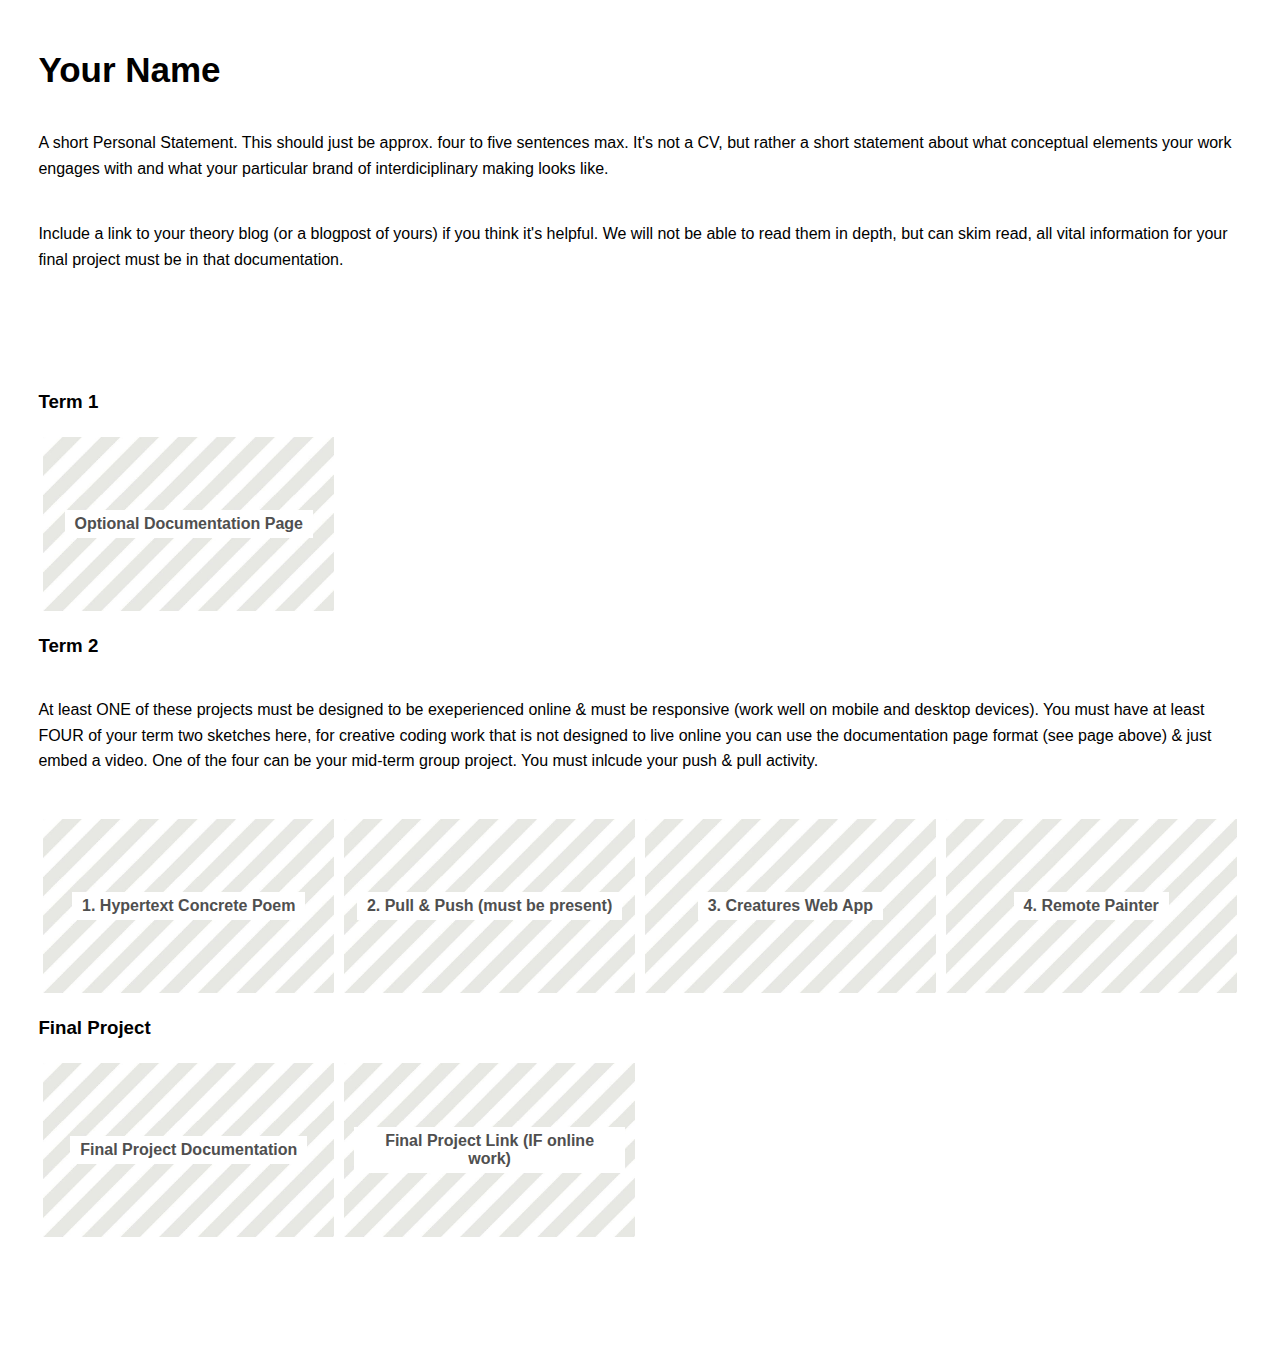
==== index.html @ 69670777 "push" ====
<!DOCTYPE html>
<html>
    <head>
        <meta charset="UTF-8">

        <!-- meta viewport tag needed to make site responsive on mobile devices https://developer.mozilla.org/en-US/docs/Web/HTML/Viewport_meta_tag -->
        <meta name="viewport" content="width=device-width, initial-scale=1" />

        <title>WCC Portfolio</title>

        <link rel="stylesheet" href="./css/style.css">

    </head>
    <body>

        <header>
            <section class="centered-content">
                <h1>Your Name</h1>
                <p>A short Personal Statement. This should just be approx. four to five sentences max. It's not a CV, but rather a short statement about what conceptual elements your work engages with and what your particular brand of interdiciplinary making looks like.</p>
                <p>Include a link to your theory blog (or a blogpost of yours) if you think it's helpful. We will not be able to read them in depth, but can skim read, all vital information for your final project must be in that documentation.</p>
            </section>
            

        </header>

        <main>
            <h3>Term 1</h3>
            <section class="flex-container">
                <div class="flex-item"> 
                    <a href="./html-demo-page">
                        <h4>Optional Documentation Page</h4>
                    </a>
                </div>
            </section>

            <h3>Term 2</h3>
            <p>At least ONE of these projects must be designed to be exeperienced online & must be responsive (work well on mobile and desktop devices). You must have at least FOUR of your term two sketches here, for creative coding work that is not designed to live online you can use the documentation page format (see page above) & just embed a video. One of the four can be your mid-term group project. You must inlcude your push & pull activity.</p>
            <section class="flex-container">

                <div class="flex-item"> 
                    <a href="https://rebecca-aston.github.io/hypertext-concrete-poetry/">
                        <h4>1. Hypertext Concrete Poem</h4>
                    </a>
                </div>
         
                <div class="flex-item"> 
                    <a href="https://rebecca-aston.github.io/simple-responsive-3D/">
                        <h4>2. Pull & Push (must be present) </h4>
                    </a>
                </div>

                <div class="flex-item"> 
                    <a href="https://rebecca-aston.github.io/creatures-web-app-simple/">
                        <h4>3. Creatures Web App</h4>
                    </a>
                </div>

                <div class="flex-item"> 
                    <a href="https://remote-painter.glitch.me/">
                        <h4>4. Remote Painter</h4>
                    </a>
                </div>

                <!-- Keep adding per week -->
                
            </section> 


            <h3>Final Project</h3>
            <section class="flex-container">
                <div class="flex-item"> 
                    <a href="./final-project-documentation">
                        <h4>Final Project Documentation</h4>
                    </a>
                </div>
                <div class="flex-item"> 
                    <a href="https://rebecca-aston.github.io/creatures-web-app-simple/">
                        <h4>Final Project Link (IF online work)</h4>
                    </a>
                </div>
            </section>

        </main>
        <footer>
           <!-- normally information like contact details etc  -->
           <!-- read more about semantic HTML https://www.w3schools.com/html/html5_semantic_elements.asp -->
           
        </footer>

    </body>
</html>
---- css/style.css ----
/*This is a comment in CSS*/

body{
    font-family: Verdana, sans-serif;
    margin: 0;
}

header h1{
    font-size: 35px;
    margin:20px 0;
}
header h2{
    font-size: 20px;
    margin: 0px 0px 40px 0px;
    font-weight: normal;
    font-style: italic;
}

main.documentation-page h3{
    margin-top: 40px;
}

li{
    font-family: Helvetica, sans-serif;
    font-size: 16px;
    line-height: 1.6em;
}
p{
    font-size: 16px;
    line-height: 1.6em;
    margin: 2.5em 0;
    font-family: Helvetica, sans-serif;
}

main,
header{
    width:100%;
    max-width:1400px; /* means it won't be larger than 1200px on larger screens */
    box-sizing: border-box;
    margin: 0 auto;
    padding: 30px 3%;
}

header.documentation-header{
    padding: 0 3%;
}

.documentation-header section,
main.documentation-page section{
    margin: 10px 10%;
}

footer{
    width:100%;
    min-height:100px;
}


nav{
    padding:10px 3%;
}

nav a{
    color: black;
    text-decoration: none;
}
nav a:hover{
    color: grey;
}

.center-text{
    text-align: center;
}

img{
    width: 100%;
}

/* original aspect ratio width="640" height="360" */
.responsive-video{
    position: relative;
    width: 100%; /* adjust this and the padding-top to change how big it is*/
    height: 0;
    padding-top: 57%; /* padding top is in reltation to the width of parent, it preserves aspect ratio*/
    /* margin: 0 auto; */ /*this would center your video in the section container*/
}
.responsive-video iframe{
    position: absolute;
    top:0;
    left:0;
    height: 100%;
    width: 100%;
}


/* Flex layouts are one of the easier ways to style responsive layouts that work on all devices */
/* https://developer.mozilla.org/en-US/docs/Learn/CSS/CSS_layout/Flexbox */

.flex-container{
    display: flex; /* all children will now be flex items */
    flex-direction: row; /* other option is column */
    flex-wrap: wrap; /* means the children will wrap to a new line */
}

.flex-item{
    display: flex;
    /* the following three items can be put on one line: https://developer.mozilla.org/en-US/docs/Web/CSS/flex */
    flex-grow: 0;
    flex-shrink: 0;
    flex-basis: 25%; /*width of the box, take up a quarter of the parent's size*/
    box-sizing: border-box; /*this means that we can add padding, line below, and still only take 25% width of parent*/
    padding: 5px;
}

.flex-basis-third .flex-item{
    flex-basis: 33.33%; 
}

.flex-basis-half .flex-item{
    flex-basis: 50%; 
}

.flex-item a{
    display: flex;
    width: 100%;
    height: 0;
    padding: 30% 0;
    background-image: url(../assets/images/lightgrey-line.jpeg); /*change the image to one of you choice */
    background-position: center;
    background-size: 100%;
    justify-content: center;
    align-items: center;
    text-align: center;
    text-decoration: none;
    color:#4f4f4f;
    transition: all 0.2s; /* CSS transitions https://developer.mozilla.org/en-US/docs/Web/CSS/CSS_Transitions/Using_CSS_transitions */
}

/* want a different background image for each project? */
/* try give each a tag a unique id in your HTML and then set different background images here*/
/* EXAMPLE CSS: won't work if you just un-comment this:*/
/* .flex-item a#my-special-id{
    background-image: url(../assets/images/custom-image-name.jpeg); 
} */


.flex-item a:hover{
    color:#bbbbbb;
    background-size: 120%;
}

.flex-item h4{
   margin:10px;
   background-color: white;
   padding:5px 10px;
}


/* Media Queries for responsive design */

/* Un-comment the body background-colors to see bold debug color change between screen sizes */

/* Extra large */
@media screen and (max-width: 1200px) {
    /* body {
      background-color: rgb(0, 255, 162);
    } */

    .flex-item{
        flex-basis: 33.33%; /*width of the box, take up a quarter of the parent's size*/
    }
}

/* Large */
@media screen and (max-width: 992px) {
    /* body {
      background-color: rgb(255, 81, 0);
    } */

    .documentation-header section,
    main.documentation-page section{
        margin: 40px 5%;
    }

}

/* Medium */
@media screen and (max-width: 768px) {
    /* body {
      background-color: rgb(255, 0, 191);
    } */

    .flex-item{
        flex-basis: 50%; /*width of the box, take up a quarter of the parent's size*/
    }
}

/* Small */
@media screen and (max-width: 576px) {
    /* body {
      background-color: blue;
    } */

    .flex-item{
        flex-basis: 100%; /*width of the box, take up a quarter of the parent's size*/
    }
}
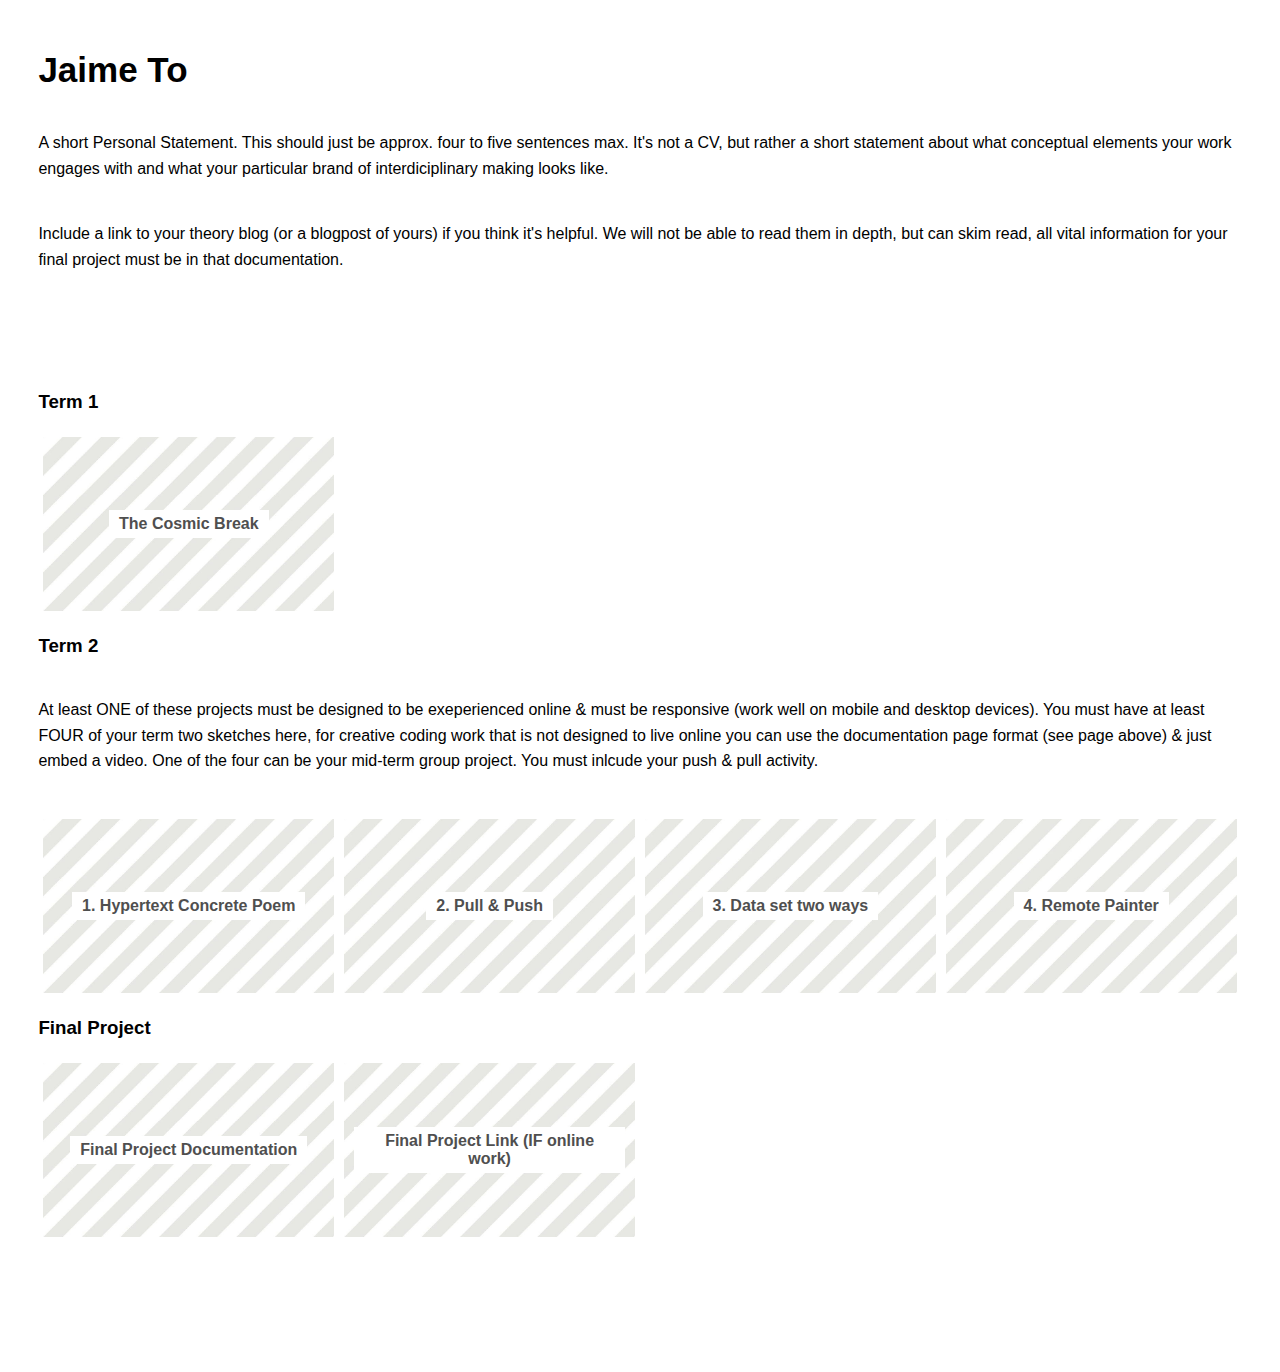
==== commit 030da4e5: "Update index.html" ====
--- a/index.html
+++ b/index.html
@@ -6,7 +6,7 @@
         <!-- meta viewport tag needed to make site responsive on mobile devices https://developer.mozilla.org/en-US/docs/Web/HTML/Viewport_meta_tag -->
         <meta name="viewport" content="width=device-width, initial-scale=1" />
 
-        <title>WCC Portfolio</title>
+        <title>WCC Hackspace</title>
 
         <link rel="stylesheet" href="./css/style.css">
 
@@ -15,7 +15,7 @@
 
         <header>
             <section class="centered-content">
-                <h1>Your Name</h1>
+                <h1>Jaime To</h1>
                 <p>A short Personal Statement. This should just be approx. four to five sentences max. It's not a CV, but rather a short statement about what conceptual elements your work engages with and what your particular brand of interdiciplinary making looks like.</p>
                 <p>Include a link to your theory blog (or a blogpost of yours) if you think it's helpful. We will not be able to read them in depth, but can skim read, all vital information for your final project must be in that documentation.</p>
             </section>
@@ -27,8 +27,8 @@
             <h3>Term 1</h3>
             <section class="flex-container">
                 <div class="flex-item"> 
-                    <a href="./html-demo-page">
-                        <h4>Optional Documentation Page</h4>
+                    <a href="https://jaimehyto.github.io/the-cosmic-break/">
+                        <h4>The Cosmic Break</h4>
                     </a>
                 </div>
             </section>
@@ -38,20 +38,20 @@
             <section class="flex-container">
 
                 <div class="flex-item"> 
-                    <a href="https://rebecca-aston.github.io/hypertext-concrete-poetry/">
+                    <a href="https://jaimehyto.github.io/hyper-concrete-poem/">
                         <h4>1. Hypertext Concrete Poem</h4>
                     </a>
                 </div>
          
                 <div class="flex-item"> 
-                    <a href="https://rebecca-aston.github.io/simple-responsive-3D/">
-                        <h4>2. Pull & Push (must be present) </h4>
+                    <a href="https://jaimehyto.github.io/pullnpush/">
+                        <h4>2. Pull & Push </h4>
                     </a>
                 </div>
 
                 <div class="flex-item"> 
-                    <a href="https://rebecca-aston.github.io/creatures-web-app-simple/">
-                        <h4>3. Creatures Web App</h4>
+                    <a href="https://jaimehyto.github.io/data-set-two-ways/">
+                        <h4>3. Data set two ways</h4>
                     </a>
                 </div>
 
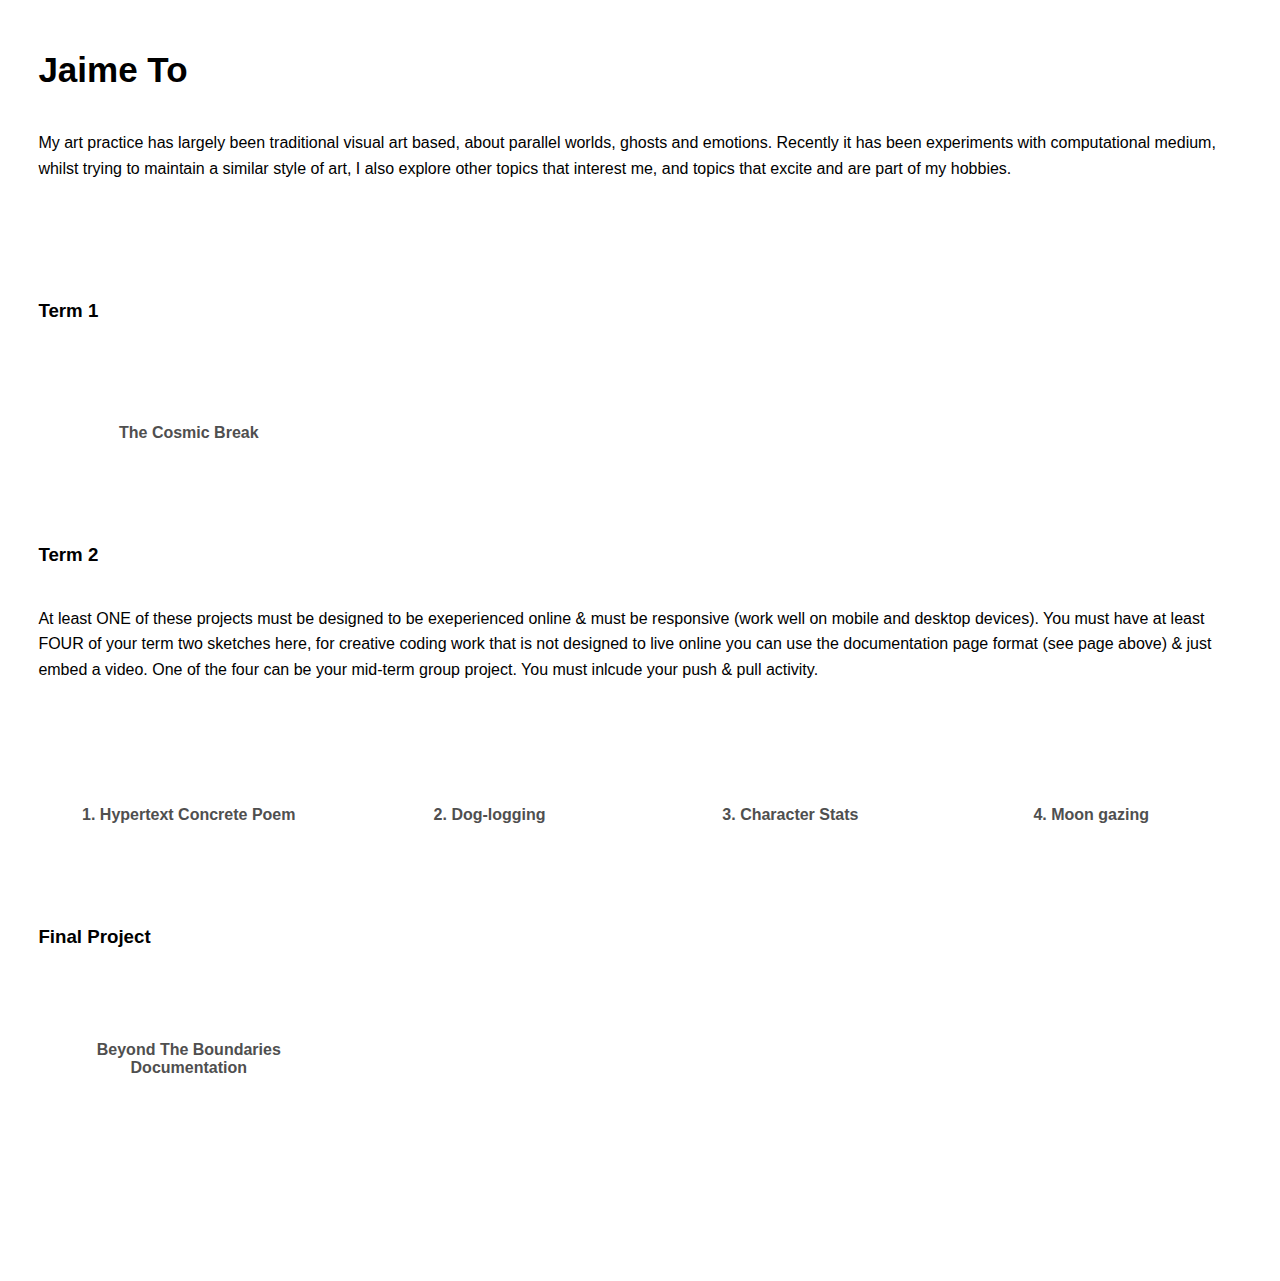
==== commit c2d3a46e: "update" ====
--- a/index.html
+++ b/index.html
@@ -16,8 +16,12 @@
         <header>
             <section class="centered-content">
                 <h1>Jaime To</h1>
-                <p>A short Personal Statement. This should just be approx. four to five sentences max. It's not a CV, but rather a short statement about what conceptual elements your work engages with and what your particular brand of interdiciplinary making looks like.</p>
-                <p>Include a link to your theory blog (or a blogpost of yours) if you think it's helpful. We will not be able to read them in depth, but can skim read, all vital information for your final project must be in that documentation.</p>
+                <p>My art practice has largely been traditional visual art based, 
+                    about parallel worlds, ghosts and emotions.
+                    Recently it has been experiments with computational medium, whilst trying to
+                    maintain a similar style of art, I also explore other topics that interest me, and
+                    topics that excite and are part of my hobbies. 
+                </p>
             </section>
             
 
@@ -45,19 +49,19 @@
          
                 <div class="flex-item"> 
                     <a href="https://jaimehyto.github.io/pullnpush/">
-                        <h4>2. Pull & Push </h4>
+                        <h4>2. Dog-logging </h4>
                     </a>
                 </div>
 
                 <div class="flex-item"> 
                     <a href="https://jaimehyto.github.io/data-set-two-ways/">
-                        <h4>3. Data set two ways</h4>
+                        <h4>3. Character Stats</h4>
                     </a>
                 </div>
 
                 <div class="flex-item"> 
-                    <a href="https://remote-painter.glitch.me/">
-                        <h4>4. Remote Painter</h4>
+                    <a href="https://jaimehyto.github.io/MoonGazing/">
+                        <h4>4. Moon gazing</h4>
                     </a>
                 </div>
 
@@ -70,14 +74,14 @@
             <section class="flex-container">
                 <div class="flex-item"> 
                     <a href="./final-project-documentation">
-                        <h4>Final Project Documentation</h4>
+                        <h4>Beyond The Boundaries Documentation</h4>
                     </a>
                 </div>
-                <div class="flex-item"> 
+                <!-- <div class="flex-item"> 
                     <a href="https://rebecca-aston.github.io/creatures-web-app-simple/">
                         <h4>Final Project Link (IF online work)</h4>
                     </a>
-                </div>
+                </div> -->
             </section>
 
         </main>
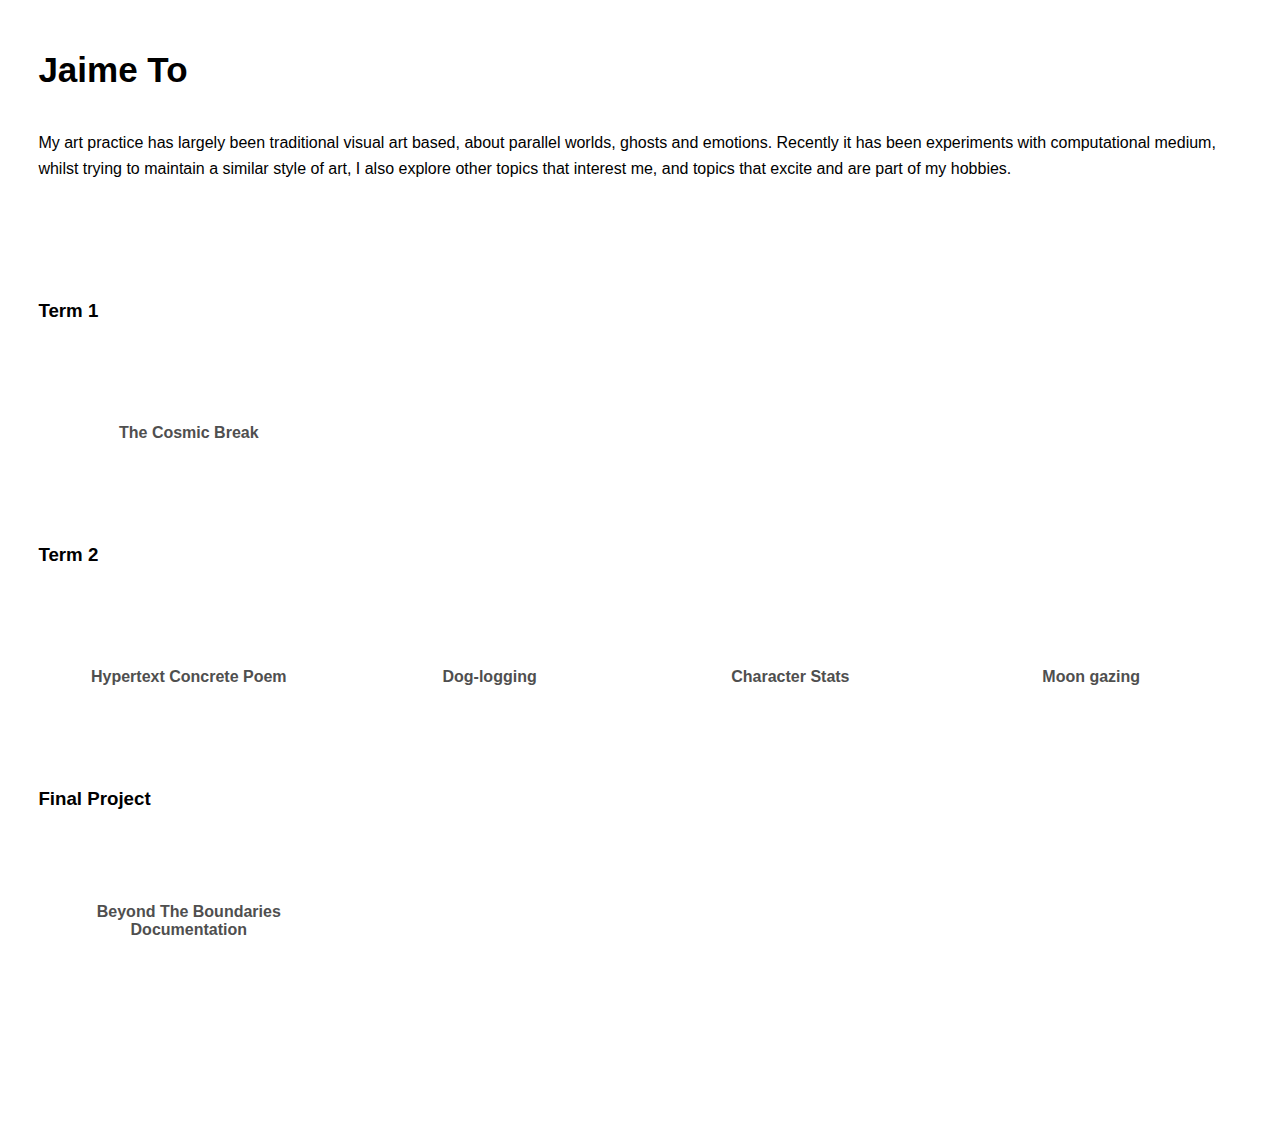
==== commit 164a8dba: "Update index.html" ====
--- a/index.html
+++ b/index.html
@@ -38,30 +38,29 @@
             </section>
 
             <h3>Term 2</h3>
-            <p>At least ONE of these projects must be designed to be exeperienced online & must be responsive (work well on mobile and desktop devices). You must have at least FOUR of your term two sketches here, for creative coding work that is not designed to live online you can use the documentation page format (see page above) & just embed a video. One of the four can be your mid-term group project. You must inlcude your push & pull activity.</p>
             <section class="flex-container">
 
                 <div class="flex-item"> 
                     <a href="https://jaimehyto.github.io/hyper-concrete-poem/">
-                        <h4>1. Hypertext Concrete Poem</h4>
+                        <h4>Hypertext Concrete Poem</h4>
                     </a>
                 </div>
          
                 <div class="flex-item"> 
                     <a href="https://jaimehyto.github.io/pullnpush/">
-                        <h4>2. Dog-logging </h4>
+                        <h4>Dog-logging </h4>
                     </a>
                 </div>
 
                 <div class="flex-item"> 
                     <a href="https://jaimehyto.github.io/data-set-two-ways/">
-                        <h4>3. Character Stats</h4>
+                        <h4>Character Stats</h4>
                     </a>
                 </div>
 
                 <div class="flex-item"> 
                     <a href="https://jaimehyto.github.io/MoonGazing/">
-                        <h4>4. Moon gazing</h4>
+                        <h4>Moon gazing</h4>
                     </a>
                 </div>
 
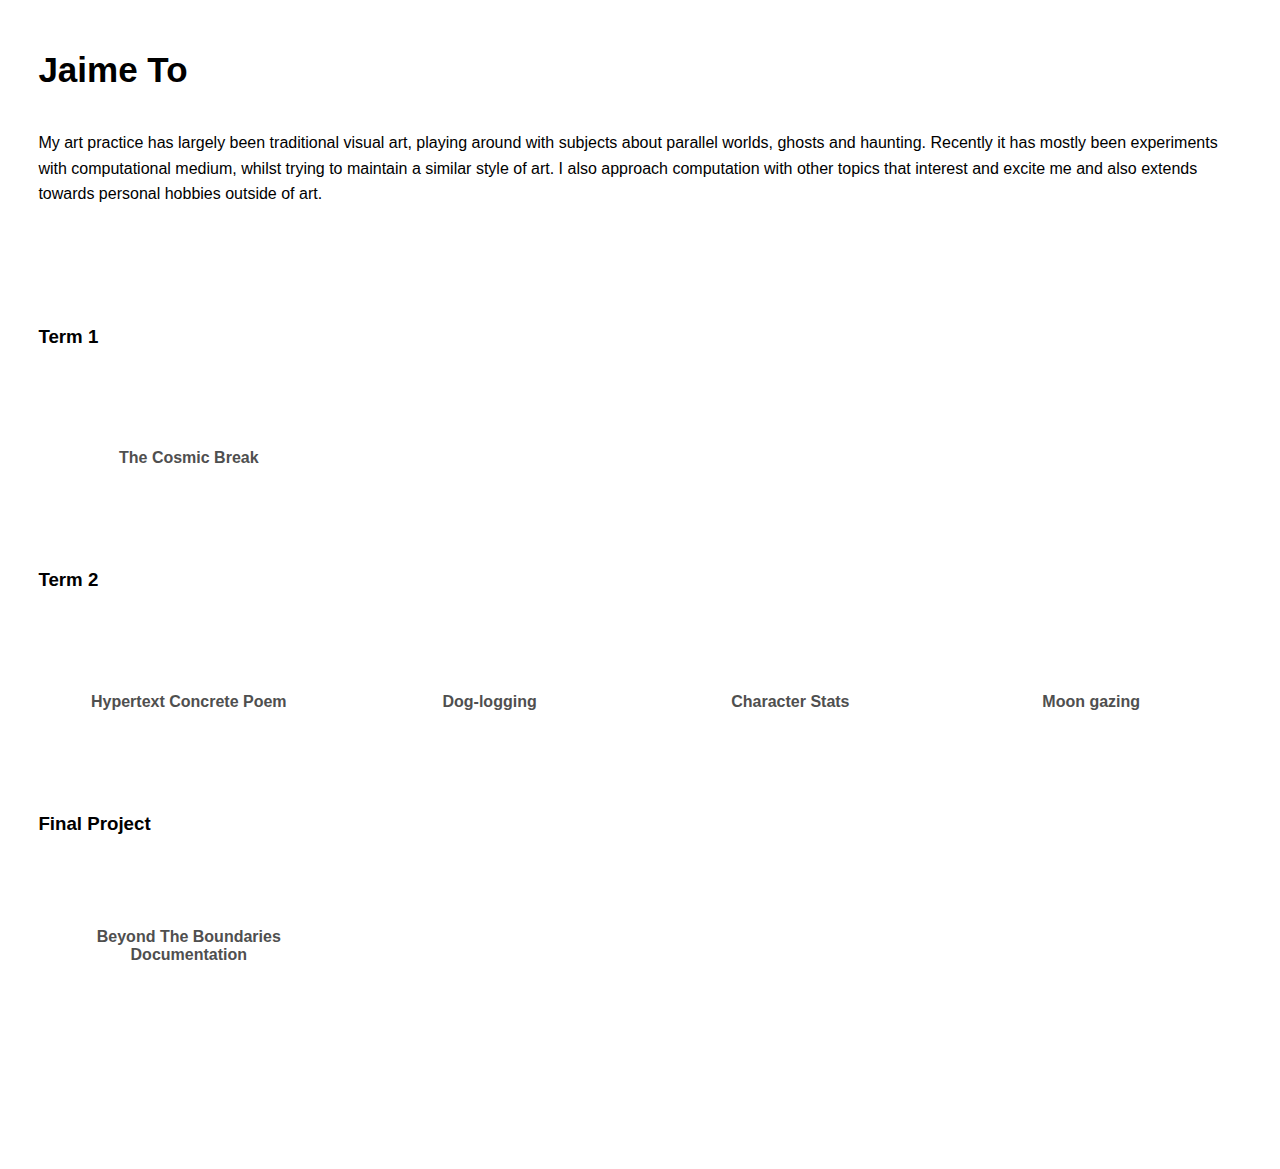
==== commit b3daa81d: "update" ====
--- a/index.html
+++ b/index.html
@@ -16,11 +16,13 @@
         <header>
             <section class="centered-content">
                 <h1>Jaime To</h1>
-                <p>My art practice has largely been traditional visual art based, 
-                    about parallel worlds, ghosts and emotions.
-                    Recently it has been experiments with computational medium, whilst trying to
-                    maintain a similar style of art, I also explore other topics that interest me, and
-                    topics that excite and are part of my hobbies. 
+                <p>
+                    My art practice has largely been traditional visual art, playing around with subjects about parallel worlds, ghosts and haunting.
+
+                    Recently it has mostly been experiments with computational medium, whilst trying to maintain a similar style of art. I also approach computation with other topics that interest and excite me and also extends towards personal hobbies outside of art. 
+
+                    
+
                 </p>
             </section>
             
@@ -39,7 +41,6 @@
 
             <h3>Term 2</h3>
             <section class="flex-container">
-
                 <div class="flex-item"> 
                     <a href="https://jaimehyto.github.io/hyper-concrete-poem/">
                         <h4>Hypertext Concrete Poem</h4>
--- a/css/style.css
+++ b/css/style.css
@@ -144,6 +144,9 @@
     background-image: url(../assets/images/custom-image-name.jpeg); 
 } */
 
+/* .cosmicBG .flex-item{
+    background-image: url(../assets/images/The\ Cosmic\ Break.png); 
+} */
 
 .flex-item a:hover{
     color:#bbbbbb;
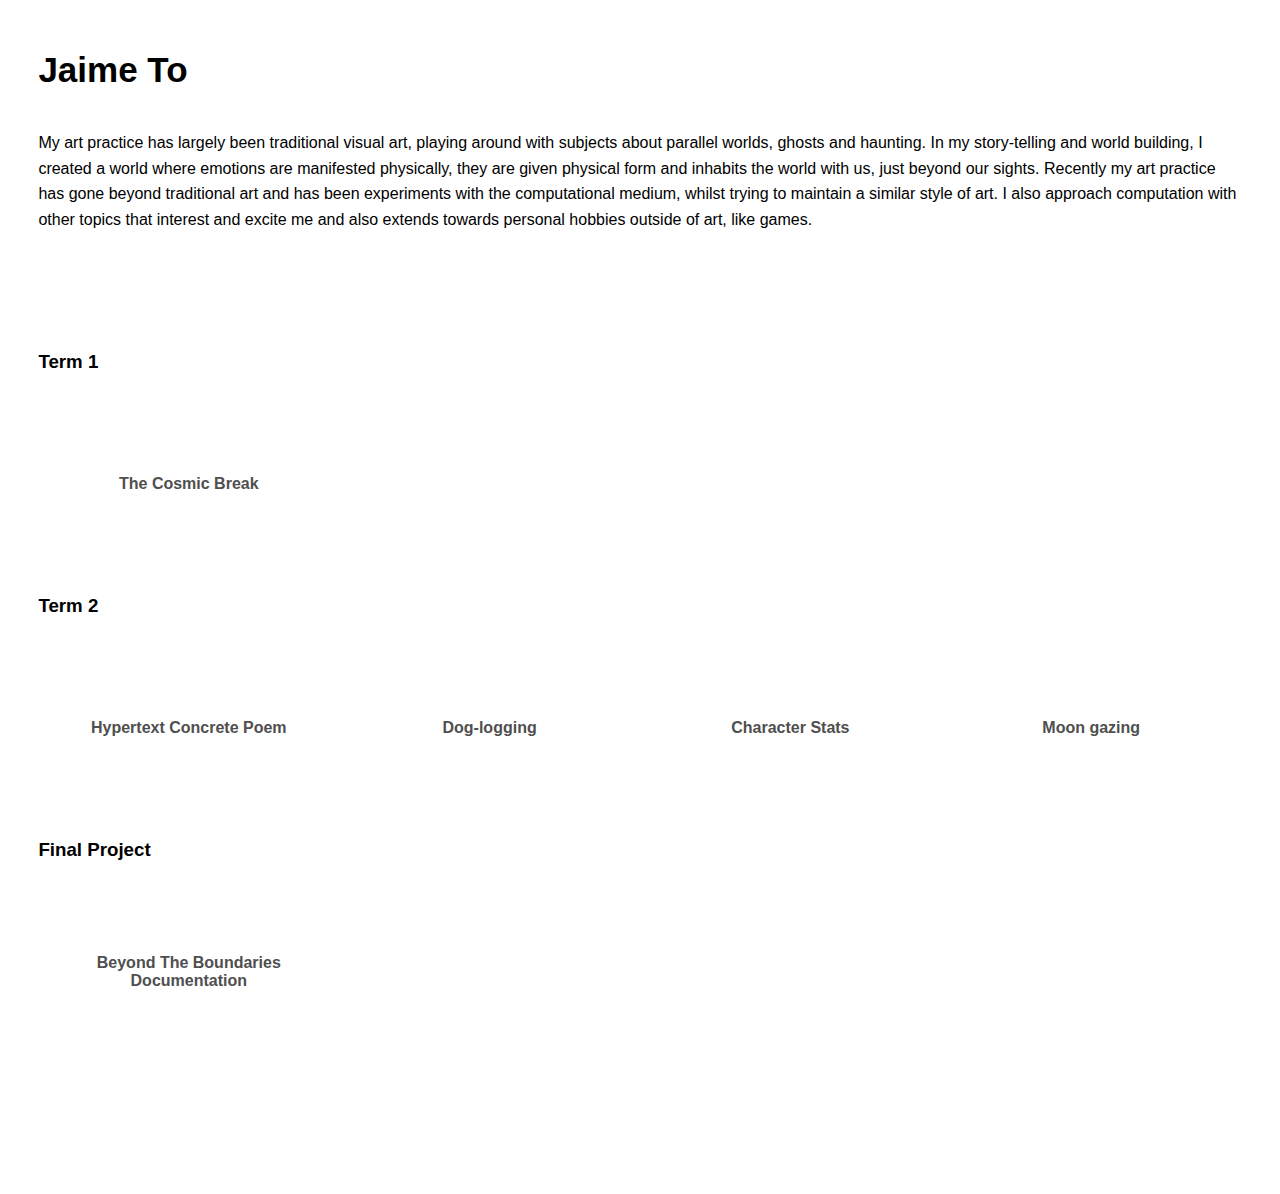
==== commit b0821ea2: "Update index.html" ====
--- a/index.html
+++ b/index.html
@@ -17,9 +17,9 @@
             <section class="centered-content">
                 <h1>Jaime To</h1>
                 <p>
-                    My art practice has largely been traditional visual art, playing around with subjects about parallel worlds, ghosts and haunting.
+                    My art practice has largely been traditional visual art, playing around with subjects about parallel worlds, ghosts and haunting. In my story-telling and world building, I created a world where emotions are manifested physically, they are given physical form and inhabits the world with us, just beyond our sights. 
 
-                    Recently it has mostly been experiments with computational medium, whilst trying to maintain a similar style of art. I also approach computation with other topics that interest and excite me and also extends towards personal hobbies outside of art. 
+                    Recently my art practice has gone beyond traditional art and has been experiments with the computational medium, whilst trying to maintain a similar style of art. I also approach computation with other topics that interest and excite me and also extends towards personal hobbies outside of art, like games. 
 
                     
 
